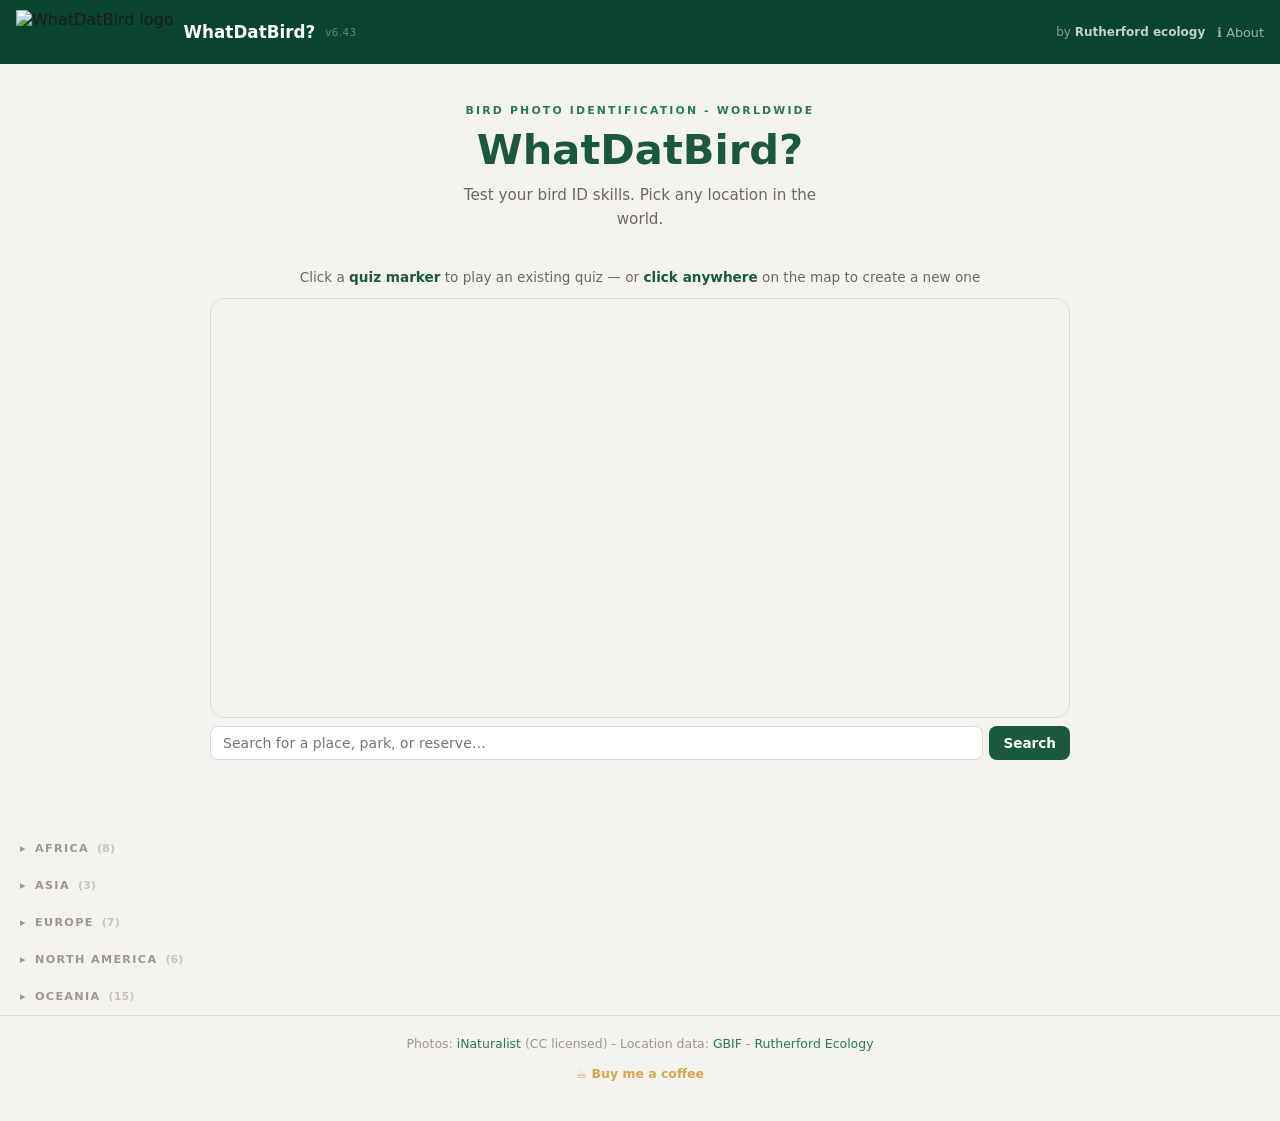
==== beta/index.html @ 5762a0d4 "Remove unnecessary engine.js load from index.html (root + beta) index.html doesn't call any engine.j" ====
<!DOCTYPE html>
<html lang="en">
<head>
<meta charset="UTF-8">
<meta name="viewport" content="width=device-width, initial-scale=1.0">
<title>WhatDatBird? - Rutherford Ecology</title>
<meta property="og:title" content="WhatDatBird?">
<meta property="og:description" content="Test your bird ID skills. Pick a location or search anywhere in the world.">
<meta property="og:image" content="https://rutherfordecology.github.io/WhatDatBird/og-image.png">
<meta property="og:url" content="https://rutherfordecology.github.io/WhatDatBird/">
<meta property="og:type" content="website">
<meta name="twitter:card" content="summary_large_image">
<meta name="twitter:image" content="https://rutherfordecology.github.io/WhatDatBird/og-image.png">
<link rel="manifest" href="manifest.json">
<meta name="theme-color" content="#084430">
<link rel="apple-touch-icon" href="icon-192.png">
<script>if('serviceWorker' in navigator) navigator.serviceWorker.register('/WhatDatBird/sw.js');</script>
<script async src="https://www.googletagmanager.com/gtag/js?id=G-HBJSECY37S"></script>
<script>window.dataLayer=window.dataLayer||[];function gtag(){dataLayer.push(arguments);}gtag('js',new Date());gtag('config','G-HBJSECY37S');</script>
<style>
  *, *::before, *::after { box-sizing: border-box; margin: 0; padding: 0; }
  html, body {
    min-height: 100vh; background: #f3f2ee;
    font-family: system-ui, -apple-system, sans-serif; color: #1c1b18;
    overflow-x: hidden; max-width: 100%;
  }

  .topbar {
    background: #084430; padding: 10px 16px;
    display: flex; align-items: center; justify-content: space-between;
    width: 100%; box-sizing: border-box; gap: 8px;
  }
  .topbar-left { display: flex; align-items: center; gap: 10px; min-width: 0; }
  .topbar-logo { height: 44px; width: auto; display: block; flex-shrink: 0; }
  @media (max-width: 480px) { .topbar-logo { display: none; } }
  .topbar-title { font-size: 1.05rem; font-weight: 900; color: #fff; white-space: nowrap; }
  .topbar-version { font-size: 0.65rem; font-weight: 400; color: rgba(255,255,255,0.35); letter-spacing: 0.04em; white-space: nowrap; }
  .topbar-right { display: flex; align-items: center; gap: 12px; flex-shrink: 0; }
  .topbar-re { font-size: 0.75rem; color: rgba(255,255,255,0.5); white-space: nowrap; }
  .topbar-re a { color: rgba(255,255,255,0.75); text-decoration: none; font-weight: 600; }
  .topbar-re a:hover { color: #fff; }
  @media (max-width: 380px) { .topbar-re { display: none; } }

  .hero {
    text-align: center; padding: 40px 20px 36px;
    max-width: 600px; margin: 0 auto;
  }
  .hero-logo { width: 100%; max-width: 480px; margin: 0 auto 20px; display: block; }
  .eyebrow { font-size: 0.68rem; letter-spacing: 0.2em; color: #2a7a58; font-weight: 800; margin-bottom: 10px; }
  .hero h1 { font-size: 2.6rem; font-weight: 900; color: #1a5940; margin-bottom: 10px; line-height: 1.1; }
  .hero p { font-size: 0.95rem; color: #6b6960; line-height: 1.6; max-width: 400px; margin: 0 auto; }

.map-section { max-width:900px; margin:0 auto 32px; padding:0 20px; }
.map-hint { text-align:center; font-size:0.85rem; color:#6b6960; margin-bottom:10px; line-height:1.5; }
.map-hint strong { color:#1a5940; }
.section-label {
    max-width: 1400px; margin: 0 auto 14px; padding: 0 20px;
    font-size: 0.68rem; font-weight: 800; letter-spacing: 0.12em;
    text-transform: uppercase; color: #9b9890;
  }
  .cards-grid {
    max-width: 1400px; margin: 0 auto 40px; padding: 0 20px;
    display: grid; grid-template-columns: repeat(auto-fill, minmax(240px, 1fr)); gap: 16px;
  }
  .place-card {
    background: #fff; border: 1.5px solid #dddbd3; border-radius: 14px;
    overflow: hidden; text-decoration: none; color: inherit;
    transition: all 0.2s; display: block; box-shadow: 0 2px 8px rgba(0,0,0,0.04);
  }
  .place-card:hover { border-color: #2a7a58; transform: translateY(-3px); box-shadow: 0 8px 24px rgba(42,122,88,0.13); }
  .card-img { height: 150px; background: #eeede8; overflow: hidden; display: flex; align-items: center; justify-content: center; }
  .card-img img { width: 100%; height: 100%; object-fit: cover; object-position: center top; }
  .card-img-ph { font-size: 3rem; color: #c8c6bc; }
  .continent-header {
    display: flex; align-items: center; gap: 8px; width: 100%; max-width: 1400px;
    margin: 0 auto; padding: 12px 20px; background: none; border: none; cursor: pointer;
    font-family: inherit; text-align: left; font-size: 0.7rem; font-weight: 800;
    letter-spacing: 0.12em; text-transform: uppercase; color: #9b9890;
  }
  .continent-header:hover { color: #1a5940; }
  .continent-arrow { display: inline-block; transition: transform 0.15s; font-size: 0.7rem; }
  .continent-block.open .continent-arrow { transform: rotate(90deg); }
  .continent-count { font-weight: 600; color: #c8c6bc; text-transform: none; letter-spacing: normal; }
  .continent-content { display: none; }
  .continent-block.open .continent-content { display: block; }
  @media (max-width: 600px) {
    .cards-grid { grid-template-columns: repeat(2, 1fr); gap: 10px; padding: 0 12px; }
    .card-img { height: auto; aspect-ratio: 1 / 1; }
    .card-img-ph { font-size: 2.2rem; }
    .card-body { padding: 8px 10px; }
    .card-name { font-size: 0.82rem; margin-bottom: 2px; }
    .card-sub { font-size: 0.68rem; margin-bottom: 6px; display: -webkit-box; -webkit-line-clamp: 2; -webkit-box-orient: vertical; overflow: hidden; }
    .card-meta { padding-right: 0; }
  }
  .card-body { padding: 14px 16px; position: relative; }
  .card-name { font-size: 1.1rem; font-weight: 900; color: #1a5940; margin-bottom: 3px; }
  .card-sub { font-size: 0.78rem; color: #6b6960; margin-bottom: 10px; line-height: 1.4; }
  .card-meta { display: flex; align-items: center; gap: 8px; flex-wrap: wrap; padding-right: 32px; }
  .card-share { position: absolute; bottom: 12px; right: 12px; background: none; border: none; padding: 4px; cursor: pointer; color: #c8c6bc; line-height: 1; border-radius: 6px; transition: color 0.15s; }
  .card-share:hover { color: #2a7a58; }
  .card-share svg { display: block; width: 18px; height: 18px; }
  .share-toast { position: fixed; bottom: 24px; left: 50%; transform: translateX(-50%); background: #1a5940; color: #fff; padding: 10px 20px; border-radius: 10px; font-size: 0.85rem; font-weight: 700; pointer-events: none; opacity: 0; transition: opacity 0.2s; z-index: 9999; }
  .card-count { font-size: 0.72rem; font-weight: 700; color: #2a7a58; }
  .card-audio-tag { font-size: 0.7rem; font-weight: 800; color: #8a1f1f; }
  .tag { font-size: 0.6rem; font-weight: 800; letter-spacing: 0.06em; text-transform: uppercase; padding: 2px 8px; border-radius: 20px; }
  .tag-preset { background: #e8f4ef; color: #1a5940; border: 1.5px solid #6dba9a; }
  .tag-dynamic { background: #e8f0f7; color: #2c5f8a; border: 1.5px solid #7aaed4; }
  .place-card.dim { opacity: 0.5; pointer-events: none; }
  .admin-btns { display:flex; gap:4px; margin-top:8px; }
  .admin-btn { padding:4px 8px; border:none; border-radius:6px; font-size:0.85rem; cursor:pointer; font-family:inherit; }
  .admin-rename { background:#e8f0f7; color:#2c5f8a; }
  .admin-rename:hover { background:#cfe0f0; }
  .admin-delete { background:#fdeaea; color:#8a2c2c; }
  .admin-delete:hover { background:#f5c6c6; }
  .admin-bar { background:#8a2c2c; color:#fff; text-align:center; padding:8px; font-size:0.8rem; font-weight:700; letter-spacing:0.05em; }

  footer {
    text-align: center; padding: 20px 20px 40px;
    font-size: 0.78rem; color: #9b9890; border-top: 1px solid #dddbd3;
  }
  footer a { color: #2a7a58; text-decoration: none; }
  footer a:hover { text-decoration: underline; }

  .map-search-row { display:flex; gap:6px; margin-bottom:8px; }
  .map-search-row input { flex:1; padding:8px 12px; border:1.5px solid #dddbd3; border-radius:8px; font-size:0.88rem; font-family:inherit; outline:none; }
  .map-search-row input:focus { border-color:#1a5940; }
  .map-search-row button { padding:8px 14px; background:#1a5940; color:#fff; border:none; border-radius:8px; font-size:0.85rem; font-weight:700; cursor:pointer; white-space:nowrap; font-family:inherit; }
  .map-search-row button:hover { background:#226b4d; }
  #mainMap { height:420px; border-radius:14px; overflow:hidden; border:1.5px solid #dddbd3; }
  @media (max-width: 600px) { #mainMap { height:234px; } }
  .map-status { padding:8px 4px; font-size:0.85rem; color:#6b6960; min-height:38px; display:flex; align-items:center; }
  .map-status strong { color:#1a5940; }
  .map-places { border:1.5px solid #dddbd3; border-radius:10px; overflow:hidden; }
  .map-places:empty { display:none; }
  .map-place-item { padding:11px 18px; cursor:pointer; display:flex; align-items:center; justify-content:space-between; border-bottom:1px solid #f3f2ee; transition:background 0.1s; }
  .map-place-item:last-child { border-bottom:none; }
  .map-place-item:hover, .map-place-item.active { background:#e8f4ef; }
  .map-place-name { font-size:0.9rem; font-weight:700; color:#1c1b18; }
  .map-place-type { font-size:0.72rem; color:#9b9890; margin-top:1px; }
  .map-place-go { font-size:0.75rem; font-weight:800; color:#2a7a58; white-space:nowrap; }
</style>
<link rel="stylesheet" href="https://unpkg.com/leaflet@1.9.4/dist/leaflet.css">
<script src="https://unpkg.com/leaflet@1.9.4/dist/leaflet.js"></script>
</head>
<body>

<div class="topbar">
  <div class="topbar-left">
    <img src="logo-transparent.png" alt="WhatDatBird logo" class="topbar-logo">
    <span class="topbar-title">WhatDatBird?</span>
    <span id="appVersion" class="topbar-version"></span>
  </div>
  <div class="topbar-right">
    <span class="topbar-re">by <a href="https://www.rutherfordecology.co.nz/" target="_blank"><strong>Rutherford</strong> ecology</a></span>
    <a href="about.html" style="font-size:0.8rem;color:rgba(255,255,255,0.6);text-decoration:none;" onmouseover="this.style.color='#fff'" onmouseout="this.style.color='rgba(255,255,255,0.6)'">&#8505; About</a>
  </div>
</div>

<div class="hero">
  <div class="eyebrow">BIRD PHOTO IDENTIFICATION - WORLDWIDE</div>
  <h1>WhatDatBird?</h1>
  <p>Test your bird ID skills. Pick any location in the world.</p>
</div>

<div class="map-section">
  <p class="map-hint">Click a <strong>quiz marker</strong> to play an existing quiz — or <strong>click anywhere</strong> on the map to create a new one</p>
  <div id="mainMap"></div>
  <div class="map-search-row" style="margin-top:8px;margin-bottom:0;">
    <input id="mapSearchInput" type="text" placeholder="Search for a place, park, or reserve…" onkeydown="if(event.key==='Enter')searchMapLocation()">
    <button onclick="searchMapLocation()">Search</button>
  </div>
  <div class="map-status" id="mapStatus"><span id="mapStatusText"></span></div>
  <div class="map-places" id="mapPlaces"></div>
</div>

<div id="quizLibrary"><div class="section-label" style="max-width:640px;margin:0 auto 14px;padding:0 20px;">Loading quiz library...</div></div>

<footer>
  Photos: <a href="https://www.inaturalist.org" target="_blank">iNaturalist</a> (CC licensed) -
  Location data: <a href="https://www.gbif.org" target="_blank">GBIF</a> -
  <a href="https://www.rutherfordecology.co.nz/" target="_blank">Rutherford Ecology</a>
  <br><br>
  <a href="https://buymeacoffee.com/rutherfordecology" target="_blank" style="color:#d4a84b;font-weight:700;text-decoration:none;">&#x2615; Buy me a coffee</a>
</footer>

<script>
// Quiz library
const CONTINENT_ORDER = ['Africa','Antarctica','Asia','Europe','North America','Oceania','South America','Other'];
let _libraryQuizzes = [];
const ADMIN_MODE = new URLSearchParams(window.location.search).get('admin') === '1';
const GH_TOKEN = ['github','pat','11CD5YDQQ0BqwCXNYdVbgz_5iHfac6fd0MNVZZLhiPrnFnFTzcTj8N7l1MQ7ro9gn6CNE4N7VHlt7DOCis'].join('_');
const GH_REPO  = 'rutherfordecology/WhatDatBird';
const GH_FILE  = 'quizzes.json';

function quizCoords(q) {
  // Return {lat, lng} from whichever field is present, or null
  const lat = q.lat ?? q.coord_lat ?? null;
  const lng = q.lng ?? q.coord_lng ?? null;
  return (lat != null && lng != null) ? { lat, lng } : null;
}

async function resolveQuizCoords(q) {
  const c = quizCoords(q);
  if (c) return c;
  if (!q.place_id) return null;
  try {
    const r = await fetch(`https://api.inaturalist.org/v1/places/${q.place_id}`);
    if (!r.ok) return null;
    const d = await r.json();
    const loc = d.results?.[0]?.location; // "lat,lng"
    if (!loc) return null;
    const [lat, lng] = loc.split(',').map(Number);
    if (isNaN(lat) || isNaN(lng)) return null;
    return { lat, lng };
  } catch { return null; }
}


async function loadLibrary() {
  try {
    const r = await fetch(`../quizzes.json?_=${Date.now()}`);
    const d = await r.json();
    const quizzes = d.quizzes || [];

    const groups = {};
    for (const q of quizzes) {
      const c = q.continent || 'Other';
      if (!groups[c]) groups[c] = [];
      groups[c].push(q);
    }

    const lib = document.getElementById('quizLibrary');
    let html = '';
    const continents = CONTINENT_ORDER.filter(c => groups[c]);
    for (const continent of continents) {
      const quizzesInContinent = groups[continent];
      html += `<div class="continent-block">
        <button class="continent-header" onclick="this.parentElement.classList.toggle('open')">
          <span class="continent-arrow">&#9656;</span> ${continent} <span class="continent-count">(${quizzesInContinent.length})</span>
        </button>
        <div class="continent-content">`;

      if (quizzesInContinent.length > 10) {
        const byCountry = {};
        for (const q of quizzesInContinent) {
          const c = q.country || 'Other';
          if (!byCountry[c]) byCountry[c] = [];
          byCountry[c].push(q);
        }
        for (const [country, qs] of Object.entries(byCountry).sort()) {
          html += `<div class="section-label" style="font-size:0.6rem;color:#b0aea6;">${country}</div>
                   <div class="cards-grid">`;
          for (const q of qs) html += cardHtml(q);
          html += `</div>`;
        }
      } else {
        html += `<div class="cards-grid">`;
        for (const q of quizzesInContinent) html += cardHtml(q);
        html += `</div>`;
      }
      html += `</div></div>`;
    }
    lib.innerHTML = html;

    _libraryQuizzes = quizzes;
    addQuizMarkers(quizzes);

    function cardHtml(q) {
      const isAudio = /mode=audio/.test(q.url);
      const count = q.species ? `<span class="card-count">${q.species} species</span>` : '';
      const audioTag = isAudio ? `<span class="card-audio-tag">&#128266; Audio</span>` : '';
      const imgId = `card-img-${q.place_id || q.url.replace(/\W/g,'')}`;
      const shareIcon = `<svg viewBox="0 0 24 24" fill="none" stroke="currentColor" stroke-width="2" stroke-linecap="round" stroke-linejoin="round"><circle cx="18" cy="5" r="3"/><circle cx="6" cy="12" r="3"/><circle cx="18" cy="19" r="3"/><line x1="8.59" y1="13.51" x2="15.42" y2="17.49"/><line x1="15.41" y1="6.51" x2="8.59" y2="10.49"/></svg>`;
      const absUrl = q.url.startsWith('http') ? q.url : `https://rutherfordecology.github.io/WhatDatBird/${q.url}`;
      const safeUrl = q.url.replace(/'/g,"\\'");
      const safeName = q.name.replace(/'/g,"\\'");
      const adminBtns = ADMIN_MODE ? `
        <div class="admin-btns" onclick="event.preventDefault();event.stopPropagation();">
          <button class="admin-btn admin-rename" onclick="adminRename('${safeUrl}')" title="Rename">&#9998;</button>
          <button class="admin-btn admin-delete" onclick="adminDelete('${safeUrl}')" title="Delete">&#x1F5D1;</button>
        </div>` : '';
      return `<a class="place-card" href="${q.url}">
        <div class="card-img" id="${imgId}"><div class="card-img-ph">&#x1F426;</div></div>
        <div class="card-body">
          <div class="card-name">${q.name.replace('WhatDatBird? - ','')}</div>
          <div class="card-sub">${q.description}</div>
          <div class="card-meta">${count}${audioTag}</div>
          <button class="card-share" onclick="shareQuiz(event,'${absUrl.replace(/'/g,"\\'")}','${safeName}');" title="Share this quiz">${shareIcon}</button>
          ${adminBtns}
        </div>
      </a>`;
    }

    for (const q of quizzes) {
      const imgId = `card-img-${q.place_id || q.url.replace(/\W/g,'')}`;
      const el = document.getElementById(imgId);
      if (!el) continue;
      if (q.photo_taxon) {
        loadTaxonPhoto(q.photo_taxon, el);
      } else if (q.place_id) {
        loadPlacePhoto(q.place_id, el);
      }
    }
  } catch(e) {
    document.getElementById('quizLibrary').innerHTML =
      '<div class="section-label" style="max-width:640px;margin:0 auto 14px;padding:0 20px;color:#d47a7a">Could not load quiz library.</div>';
  }
}

async function loadTaxonPhoto(taxon, el) {
  try {
    const r = await fetch(`https://api.inaturalist.org/v1/observations?taxon_name=${encodeURIComponent(taxon)}&photos=true&per_page=20&quality_grade=research&order_by=faves&iconic_taxa=Aves`);
    const d = await r.json();
    let url = null;
    for (const obs of (d.results || [])) {
      for (const p of (obs.photos || [])) {
        const w = p.original_dimensions?.width || 0;
        const h = p.original_dimensions?.height || 0;
        if (w > h) { url = p.url?.replace('/square.', '/medium.'); break; }
      }
      if (url) break;
    }
    if (url) el.innerHTML = `<img src="${url}" alt="${taxon}">`;
  } catch {}
}

async function loadPlacePhoto(placeId, el) {
  try {
    const r = await fetch(`https://api.inaturalist.org/v1/observations/species_counts?place_id=${placeId}&iconic_taxa=Aves&quality_grade=research&per_page=1&order_by=observations_count&order=desc`);
    const d = await r.json();
    const photo = d.results?.[0]?.taxon?.default_photo?.medium_url;
    if (photo) el.innerHTML = `<img src="${photo}" alt="">`;
  } catch {}
}

loadLibrary();

let _shareToastTimer = null;
function shareQuiz(e, url, name) {
  e.preventDefault(); e.stopPropagation();
  const text = `Test your bird ID skills - ${name} quiz on WhatDatBird?`;
  if (navigator.share) {
    navigator.share({ title: `WhatDatBird? — ${name}`, text, url }).catch(() => {});
  } else {
    navigator.clipboard?.writeText(url).then(() => showShareToast('Link copied!')).catch(() => showShareToast('Link: ' + url));
  }
}
function showShareToast(msg) {
  let t = document.getElementById('shareToast');
  if (!t) { t = document.createElement('div'); t.id='shareToast'; t.className='share-toast'; document.body.appendChild(t); }
  t.textContent = msg; t.style.opacity = '1';
  clearTimeout(_shareToastTimer);
  _shareToastTimer = setTimeout(() => { t.style.opacity = '0'; }, 2200);
}

// ── Admin mode ────────────────────────────────────────────────────────────
if (ADMIN_MODE) {
  const bar = document.createElement('div');
  bar.className = 'admin-bar';
  bar.textContent = '⚠ ADMIN MODE — edits go live immediately';
  document.body.insertBefore(bar, document.body.firstChild);
}

async function adminReadQuizzes() {
  const r = await fetch(`https://api.github.com/repos/${GH_REPO}/contents/${GH_FILE}`, {
    headers: { Authorization: `token ${GH_TOKEN}`, Accept: 'application/vnd.github.v3+json' }
  });
  if (!r.ok) throw new Error(`Read failed: ${r.status}`);
  const d = await r.json();
  const data = JSON.parse(decodeURIComponent(escape(atob(d.content.replace(/\n/g,'')))).replace(/^﻿/,''));
  return { sha: d.sha, data };
}

async function adminWriteQuizzes(sha, data, message) {
  const r = await fetch(`https://api.github.com/repos/${GH_REPO}/contents/${GH_FILE}`, {
    method: 'PUT',
    headers: { Authorization: `token ${GH_TOKEN}`, Accept: 'application/vnd.github.v3+json', 'Content-Type': 'application/json' },
    body: JSON.stringify({ message, sha, content: btoa(unescape(encodeURIComponent(JSON.stringify(data, null, 2)))) })
  });
  if (!r.ok) { const e = await r.json().catch(()=>({})); throw new Error(e.message || r.status); }
}

async function adminRename(url) {
  const q = _libraryQuizzes.find(q => q.url === url);
  if (!q) return;
  const current = q.description || q.name.replace('WhatDatBird? - ','');
  const newName = prompt('Rename quiz:', current);
  if (!newName || newName === current) return;
  try {
    const { sha, data } = await adminReadQuizzes();
    const entry = data.quizzes.find(x => x.url === url);
    if (!entry) throw new Error('Quiz not found in file');
    entry.description = newName;
    entry.name = `WhatDatBird? - ${newName}`;
    entry.url = entry.url.replace(/place_name=[^&]*/, `place_name=${encodeURIComponent(newName)}`);
    await adminWriteQuizzes(sha, data, `Rename quiz: ${current} → ${newName}`);
    alert(`Renamed to "${newName}". Reload in ~1 min to see changes.`);
    loadLibrary();
  } catch(e) { alert(`Error: ${e.message}`); }
}

async function adminDelete(url) {
  const q = _libraryQuizzes.find(q => q.url === url);
  if (!q) return;
  const name = q.description || q.name;
  if (!confirm(`Delete "${name}"? This cannot be undone.`)) return;
  try {
    const { sha, data } = await adminReadQuizzes();
    const before = data.quizzes.length;
    data.quizzes = data.quizzes.filter(x => x.url !== url);
    if (data.quizzes.length === before) throw new Error('Quiz not found in file');
    await adminWriteQuizzes(sha, data, `Delete quiz: ${name}`);
    alert(`Deleted "${name}". Reload in ~1 min to see changes.`);
    loadLibrary();
  } catch(e) { alert(`Error: ${e.message}`); }
}

function goPlace(id, name) {
  window.location.href = `quiz.html?place_id=${id}&place_name=${encodeURIComponent(name)}`;
}
function goCoords(lat, lng, name, countryCode) {
  const label = prompt('What do you want to call this quiz?', name) ?? name;
  let url = `quiz.html?lat=${lat.toFixed(5)}&lng=${lng.toFixed(5)}&place_name=${encodeURIComponent(label.trim() || name)}`;
  if (countryCode) url += `&country_code=${countryCode}`;
  window.location.href = url;
}

// ── Map picker ────────────────────────────────────────────────────────────
let pickMap = null, pickMarker = null, boundaryLayer = null;
const boundaryCache = {};
let _nomResults = [];
let _pendingBbox = null;

const TYPE_LABEL = {
  2:'Country', 3:'State / Region', 4:'County / District', 5:'Town / City',
  6:'Park / Reserve', 7:'Water Body', 9:'Open Space / Reserve', 11:'Village',
  12:'Region', 14:'Island', 17:'Marine Reserve',
};

// Initialise the combined map immediately on page load
// Centred further east (Pacific-ish) with extra lng buffer past +/-180 so places near the
// dateline (NZ, Pacific islands) aren't pinned against a hard edge with no breathing room.
pickMap = L.map('mainMap', {
  minZoom: 2,
  maxBounds: [[-90, -270], [90, 270]],
  maxBoundsViscosity: 1.0
}).setView([10, 140], 2);
L.tileLayer('https://{s}.tile.openstreetmap.org/{z}/{x}/{y}.png', {
  attribution: '&copy; <a href="https://openstreetmap.org/copyright">OpenStreetMap</a> contributors',
  maxZoom: 18,
  noWrap: false
}).addTo(pickMap);
pickMap.on('click', onMapClick);

async function addQuizMarkers(quizzes) {
  const coordPromises = quizzes.map(q => resolveQuizCoords(q).then(c => ({ q, c })));
  for (const p of coordPromises) {
    const { q, c } = await p;
    if (!c) continue;
    const label = q.description || q.name.replace('WhatDatBird? - ', '');
    L.marker([c.lat, c.lng])
      .addTo(pickMap)
      .bindPopup(`<div style="font-family:system-ui,-apple-system,sans-serif;text-align:center;min-width:130px"><strong style="color:#1a5940;display:block;margin-bottom:6px">${label}</strong><a href="${q.url}" style="color:#1a5940;font-weight:800;text-decoration:none">Play this quiz &#8594;</a></div>`);
  }
}

async function searchMapLocation() {
  const q = document.getElementById('mapSearchInput').value.trim();
  if (!q) return;
  statusText.textContent = 'Searching…';
  placesEl.innerHTML = '';
  clearBoundary();
  if (pickMarker) { pickMarker.remove(); pickMarker = null; }
  _nomResults = [];
  try {
    const r = await fetch(`https://nominatim.openstreetmap.org/search?q=${encodeURIComponent(q)}&format=json&limit=5&addressdetails=1&polygon_geojson=1`, { headers: { 'Accept-Language': 'en' } });
    _nomResults = await r.json();
    if (!_nomResults.length) { statusText.textContent = 'No results found — try a different name.'; return; }
    statusText.textContent = 'Select a location:';
    placesEl.innerHTML = _nomResults.map((p, i) => `
      <div class="map-place-item" onclick="selectNomResult(${i})">
        <div>
          <div class="map-place-name">${p.display_name.split(',').slice(0,2).join(',')}</div>
          <div class="map-place-type">${p.type || p.class || ''}</div>
        </div>
        <span class="map-place-go">&#8594;</span>
      </div>`).join('');
  } catch {
    statusText.textContent = 'Search failed — try again.';
  }
}

function selectNomResult(i) {
  const p = _nomResults[i];
  if (!p) return;
  const bb = p.boundingbox; // [south, north, west, east] as strings
  const s = Number(bb[0]), n = Number(bb[1]), w = Number(bb[2]), e = Number(bb[3]);
  const lat = Number(p.lat), lon = Number(p.lon);
  const cc = p.address?.country_code?.toUpperCase() || '';

  clearBoundary();
  if (pickMarker) pickMarker.remove();
  pickMarker = L.marker([lat, lon]).addTo(pickMap);

  if (p.geojson) {
    boundaryLayer = L.geoJSON(p.geojson, {
      style: { color: '#1a5940', weight: 2.5, fillColor: '#2a7a58', fillOpacity: 0.15 }
    }).addTo(pickMap);
  } else {
    boundaryLayer = L.rectangle([[s, w], [n, e]], {
      color: '#1a5940', weight: 2.5, fillColor: '#2a7a58', fillOpacity: 0.15
    }).addTo(pickMap);
  }
  try { pickMap.flyToBounds(boundaryLayer.getBounds(), { duration: 0.6, maxZoom: 13 }); } catch {}

  const shortName = p.display_name.split(',').slice(0, 2).join(',').trim();
  const parts = p.display_name.split(',').map(s => s.trim());
  const quizName = parts.length > 1 ? `${parts[0]}, ${parts[parts.length - 1]}` : parts[0];
  _pendingBbox = { s, n, w, e, name: quizName, cc };

  statusText.textContent = 'Ready to play:';
  placesEl.innerHTML = `
    <div class="map-place-item" onclick="goBbox()">
      <div>
        <div class="map-place-name">&#x2b50; ${shortName}</div>
        <div class="map-place-type">${p.type || p.class || ''}</div>
      </div>
      <span class="map-place-go">Make a Quiz &#8594;</span>
    </div>`;
}

function goBbox() {
  if (!_pendingBbox) return;
  const { s, n, w, e, name, cc } = _pendingBbox;
  let url = `quiz.html?swlat=${s}&nelat=${n}&swlng=${w}&nelng=${e}&place_name=${encodeURIComponent(name)}`;
  if (cc) url += `&country_code=${cc}`;
  window.location.href = url;
}

function clearBoundary() {
  if (boundaryLayer) { boundaryLayer.remove(); boundaryLayer = null; }
}

async function fetchBoundary(id) {
  if (boundaryCache[id] === null) return null; // known to have no geometry
  if (boundaryCache[id]) return boundaryCache[id];
  try {
    const r = await fetch(`https://api.inaturalist.org/v1/places/${id}`);
    const d = await r.json();
    const place = d.results?.[0];
    const geo = place?.geometry_geojson || place?.bounding_box_geojson || null;
    boundaryCache[id] = geo;
    return geo;
  } catch { return null; }
}

async function showBoundary(id) {
  clearBoundary();
  const geo = await fetchBoundary(id);
  if (!geo || !pickMap) return;
  boundaryLayer = L.geoJSON(geo, {
    style: { color: '#1a5940', weight: 2.5, fillColor: '#2a7a58', fillOpacity: 0.15 }
  }).addTo(pickMap);
  try { pickMap.flyToBounds(boundaryLayer.getBounds(), { duration: 0.6, maxZoom: 13 }); } catch {}
}

const statusText = document.getElementById('mapStatusText');
const placesEl  = document.getElementById('mapPlaces');

function renderPlaceList(places, coordOption) {
  const adminHtml = places.map(p => `
    <div class="map-place-item" data-id="${p.id}" data-name="${p.display_name.replace(/'/g,"\\'")}">
      <div>
        <div class="map-place-name">${p.display_name}</div>
        <div class="map-place-type">${TYPE_LABEL[p.place_type] || 'Place'}</div>
      </div>
      <span class="map-place-go">Let&#x2019;s Go &#8594;</span>
    </div>`).join('');

  const coordHtml = coordOption ? `
    <div class="map-place-item map-place-coord" data-lat="${coordOption._lat}" data-lng="${coordOption._lng}" data-name="${coordOption.display_name}" data-cc="${coordOption._countryCode || ''}">
      <div>
        <div class="map-place-name">&#x1F4CD; ${coordOption.display_name}</div>
        <div class="map-place-type" id="coordSubtitle">Starting ~100m · expands until 25+ species found</div>
      </div>
      <span class="map-place-go">Let&#x2019;s Go &#8594;</span>
    </div>` : '';

  placesEl.innerHTML = coordHtml + adminHtml;
  attachPlaceListeners();
}

function attachPlaceListeners() {
  const firstNamed = placesEl.querySelector('.map-place-item:not(.map-place-coord)[data-id]');
  placesEl.querySelectorAll('.map-place-item:not(.map-place-coord)').forEach(el => {
    el.addEventListener('mouseenter', () => {
      placesEl.querySelectorAll('.map-place-item').forEach(x => x.classList.remove('active'));
      el.classList.add('active');
      showBoundary(el.dataset.id);
    });
    el.addEventListener('mouseleave', () => {
      if (firstNamed && el !== firstNamed) showBoundary(firstNamed.dataset.id);
    });
    el.addEventListener('click', () => goPlace(el.dataset.id, el.dataset.name));
  });

  placesEl.querySelectorAll('.map-place-coord').forEach(el => {
    el.addEventListener('mouseenter', () => {
      placesEl.querySelectorAll('.map-place-item').forEach(x => x.classList.remove('active'));
      el.classList.add('active');
      const clat = parseFloat(el.dataset.lat), clng = parseFloat(el.dataset.lng);
      const pad = 0.0009; // ~100m starting square; expands dynamically when quiz loads
      clearBoundary();
      if (pickMap) {
        boundaryLayer = L.rectangle([[clat - pad, clng - pad],[clat + pad, clng + pad]], {
          color: '#1a5940', weight: 2.5, fillColor: '#2a7a58', fillOpacity: 0.15
        }).addTo(pickMap);
        try { pickMap.flyToBounds(boundaryLayer.getBounds(), { padding: [60, 60], maxZoom: 17 }); } catch {}
      }
    });
    el.addEventListener('click', () => goCoords(
      parseFloat(el.dataset.lat), parseFloat(el.dataset.lng),
      el.dataset.name, el.dataset.cc
    ));
  });
}

// ── Map click ─────────────────────────────────────────────────────────────
async function onMapClick(e) {
  const { lat, lng } = e.latlng;
  if (pickMarker) pickMarker.remove();
  pickMarker = L.marker([lat, lng]).addTo(pickMap);
  clearBoundary();
  statusText.textContent = 'Finding nearby locations…';
  placesEl.innerHTML = '';

  try {
    const nomR = await fetch(`https://nominatim.openstreetmap.org/reverse?lat=${lat}&lon=${lng}&format=json`, {
      headers: { 'Accept-Language': 'en' }
    });
    const nomD = await nomR.json();
    const addr = nomD.address || {};
    const countryCode = addr.country_code?.toUpperCase() || null;

    // Build a human-readable "near X" label from the most specific Nominatim name
    const nearLabel = addr.city || addr.town || addr.village || addr.hamlet || addr.suburb || addr.municipality || nomD.name || 'this location';

    // Small pad — only returns places whose bounding box actually contains the clicked point
    const pad = 0.05;
    const nearbyR = await fetch(`https://api.inaturalist.org/v1/places/nearby?nelat=${lat+pad}&nelng=${lng+pad}&swlat=${lat-pad}&swlng=${lng-pad}&per_page=30`);
    const nearbyD = await nearbyR.json();

    // Sort smallest → largest: marine reserve, island, park, open space, village, town, county, region, state, water, country
    const PRIORITY = { 17:0, 14:1, 6:2, 9:3, 11:4, 5:5, 4:6, 12:7, 3:8, 7:9, 2:10 };
    const ADMIN_TYPES = new Set(Object.keys(PRIORITY).map(Number));

    const PARK_TYPES = new Set([6, 9, 14, 17]);
    const seen = new Set();
    // Standard places + community parks/reserves (national parks are often community places on iNat)
    const candidates = [
      ...(nearbyD.results?.standard || []),
      ...(nearbyD.results?.community || []).filter(p => PARK_TYPES.has(p.place_type)),
    ];
    const allFiltered = candidates
      .filter(p => {
        if (!ADMIN_TYPES.has(p.place_type) || p.place_type === 1) return false;
        if (seen.has(p.id)) return false;
        seen.add(p.id);
        return true;
      })
      .sort((a, b) => (PRIORITY[a.place_type] ?? 99) - (PRIORITY[b.place_type] ?? 99));

    // Always include county (4) and state (3) if present; fill remaining slots with smaller places
    const GUARANTEED_TYPES = new Set([3, 4]);
    const guaranteed = allFiltered.filter(p => GUARANTEED_TYPES.has(p.place_type));
    const others = allFiltered.filter(p => !GUARANTEED_TYPES.has(p.place_type)).slice(0, 6);
    const adminPlaces = [...others, ...guaranteed]
      .sort((a, b) => (PRIORITY[a.place_type] ?? 99) - (PRIORITY[b.place_type] ?? 99));

    statusText.textContent = 'Hover a location to preview its area, then click to play:';

    // Coord fallback goes first — most specific (6km radius around cursor)
    const coordOption = {
      id: null,
      display_name: `Birds near ${nearLabel}`,
      place_type: -1, // sentinel
      _lat: lat, _lng: lng, _countryCode: countryCode,
    };
    renderPlaceList(adminPlaces, coordOption);

  } catch {
    statusText.textContent = 'Could not look up this location — try again.';
  }
}
</script>
<script src="version.js"></script>
<script>document.getElementById('appVersion').textContent = typeof APP_VERSION !== 'undefined' ? APP_VERSION : '';</script>
</body>
</html>
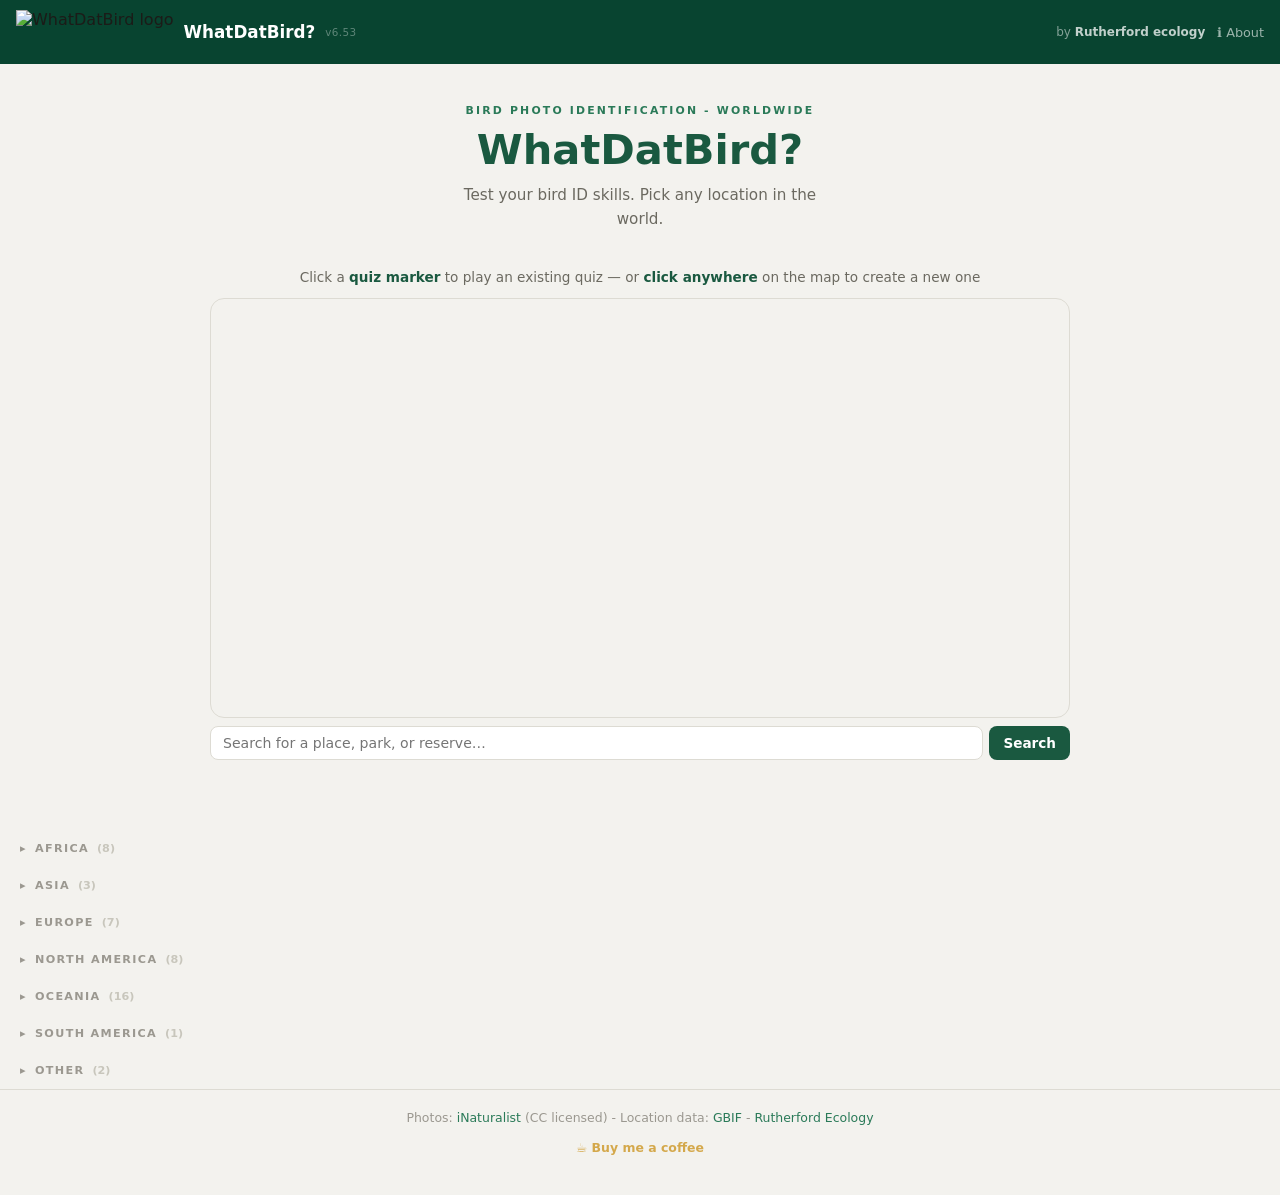
==== commit a3317b3a: "Show quiz markers on all world copies when scrolling left/right (v6.53)" ====
--- a/beta/index.html
+++ b/beta/index.html
@@ -218,7 +218,8 @@
 
 async function loadLibrary() {
   try {
-    const r = await fetch(`../quizzes.json?_=${Date.now()}`);
+    const quizzesPath = (location.pathname.includes('/beta/') ? '../' : '') + 'quizzes.json';
+    const r = await fetch(`${quizzesPath}?_=${Date.now()}`);
     const d = await r.json();
     const quizzes = d.quizzes || [];
 
@@ -458,9 +459,10 @@
     const { q, c } = await p;
     if (!c) continue;
     const label = q.description || q.name.replace('WhatDatBird? - ', '');
-    L.marker([c.lat, c.lng])
-      .addTo(pickMap)
-      .bindPopup(`<div style="font-family:system-ui,-apple-system,sans-serif;text-align:center;min-width:130px"><strong style="color:#1a5940;display:block;margin-bottom:6px">${label}</strong><a href="${q.url}" style="color:#1a5940;font-weight:800;text-decoration:none">Play this quiz &#8594;</a></div>`);
+    const popup = `<div style="font-family:system-ui,-apple-system,sans-serif;text-align:center;min-width:130px"><strong style="color:#1a5940;display:block;margin-bottom:6px">${label}</strong><a href="${q.url}" style="color:#1a5940;font-weight:800;text-decoration:none">Play this quiz &#8594;</a></div>`;
+    for (const lngOffset of [0, -360, 360]) {
+      L.marker([c.lat, c.lng + lngOffset]).addTo(pickMap).bindPopup(popup);
+    }
   }
 }
 
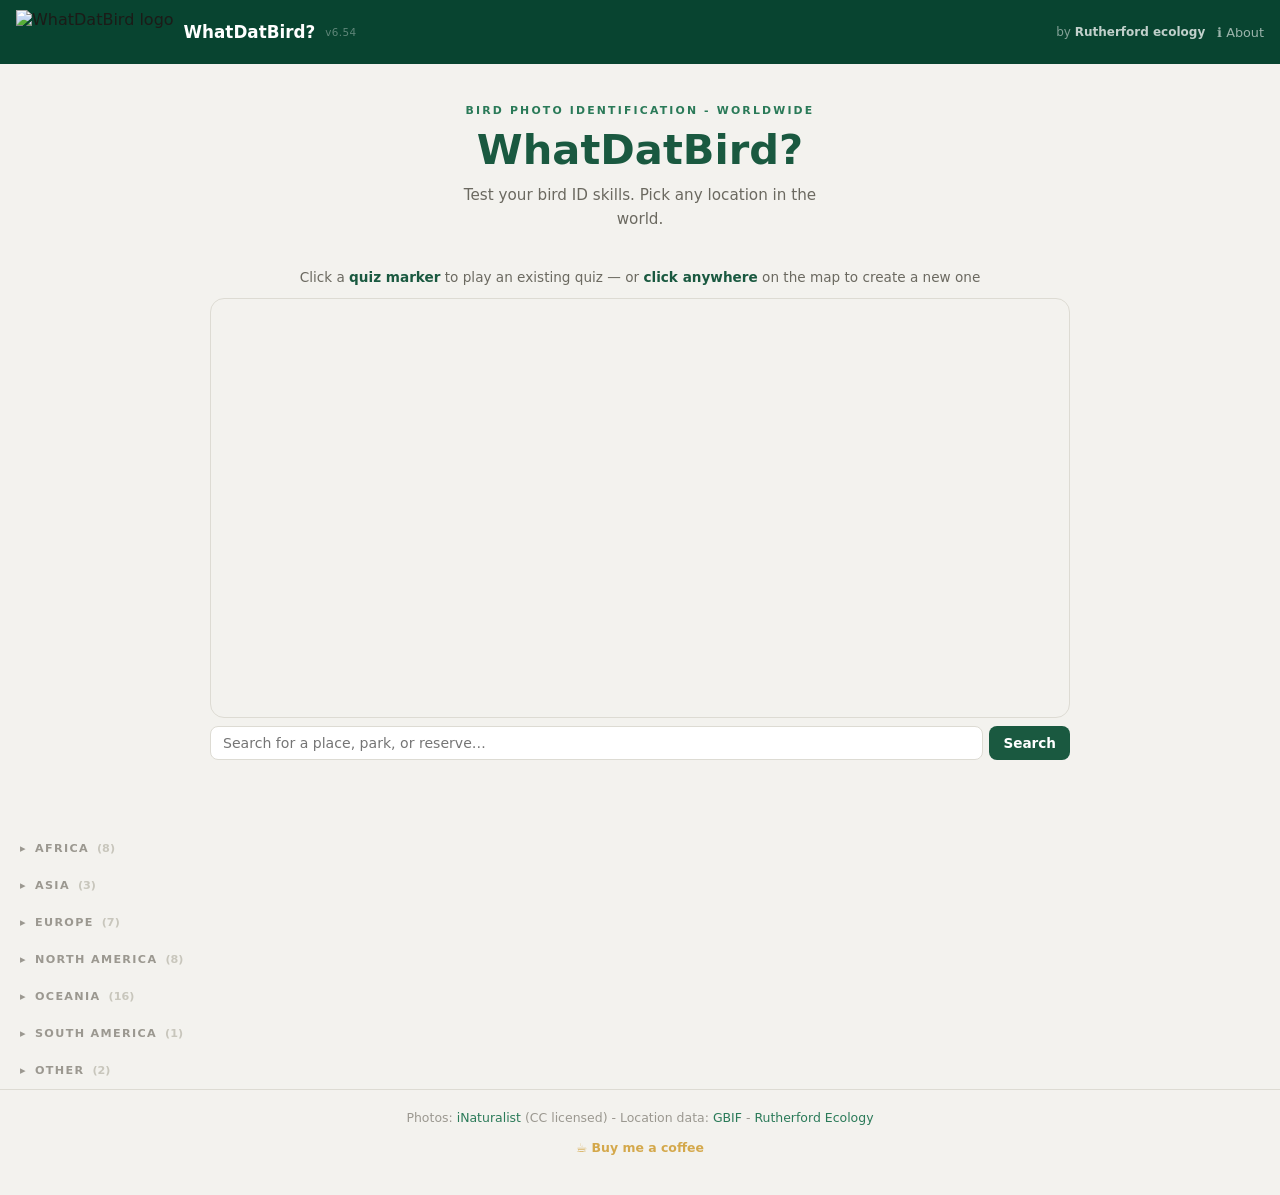
==== commit 77ffdb11: "Map: remove maxBounds, tile markers across 9 world copies for endless scroll (v6.54)" ====
--- a/beta/index.html
+++ b/beta/index.html
@@ -443,8 +443,6 @@
 // dateline (NZ, Pacific islands) aren't pinned against a hard edge with no breathing room.
 pickMap = L.map('mainMap', {
   minZoom: 2,
-  maxBounds: [[-90, -270], [90, 270]],
-  maxBoundsViscosity: 1.0
 }).setView([10, 140], 2);
 L.tileLayer('https://{s}.tile.openstreetmap.org/{z}/{x}/{y}.png', {
   attribution: '&copy; <a href="https://openstreetmap.org/copyright">OpenStreetMap</a> contributors',
@@ -460,7 +458,7 @@
     if (!c) continue;
     const label = q.description || q.name.replace('WhatDatBird? - ', '');
     const popup = `<div style="font-family:system-ui,-apple-system,sans-serif;text-align:center;min-width:130px"><strong style="color:#1a5940;display:block;margin-bottom:6px">${label}</strong><a href="${q.url}" style="color:#1a5940;font-weight:800;text-decoration:none">Play this quiz &#8594;</a></div>`;
-    for (const lngOffset of [0, -360, 360]) {
+    for (const lngOffset of [-1440, -1080, -720, -360, 0, 360, 720, 1080, 1440]) {
       L.marker([c.lat, c.lng + lngOffset]).addTo(pickMap).bindPopup(popup);
     }
   }
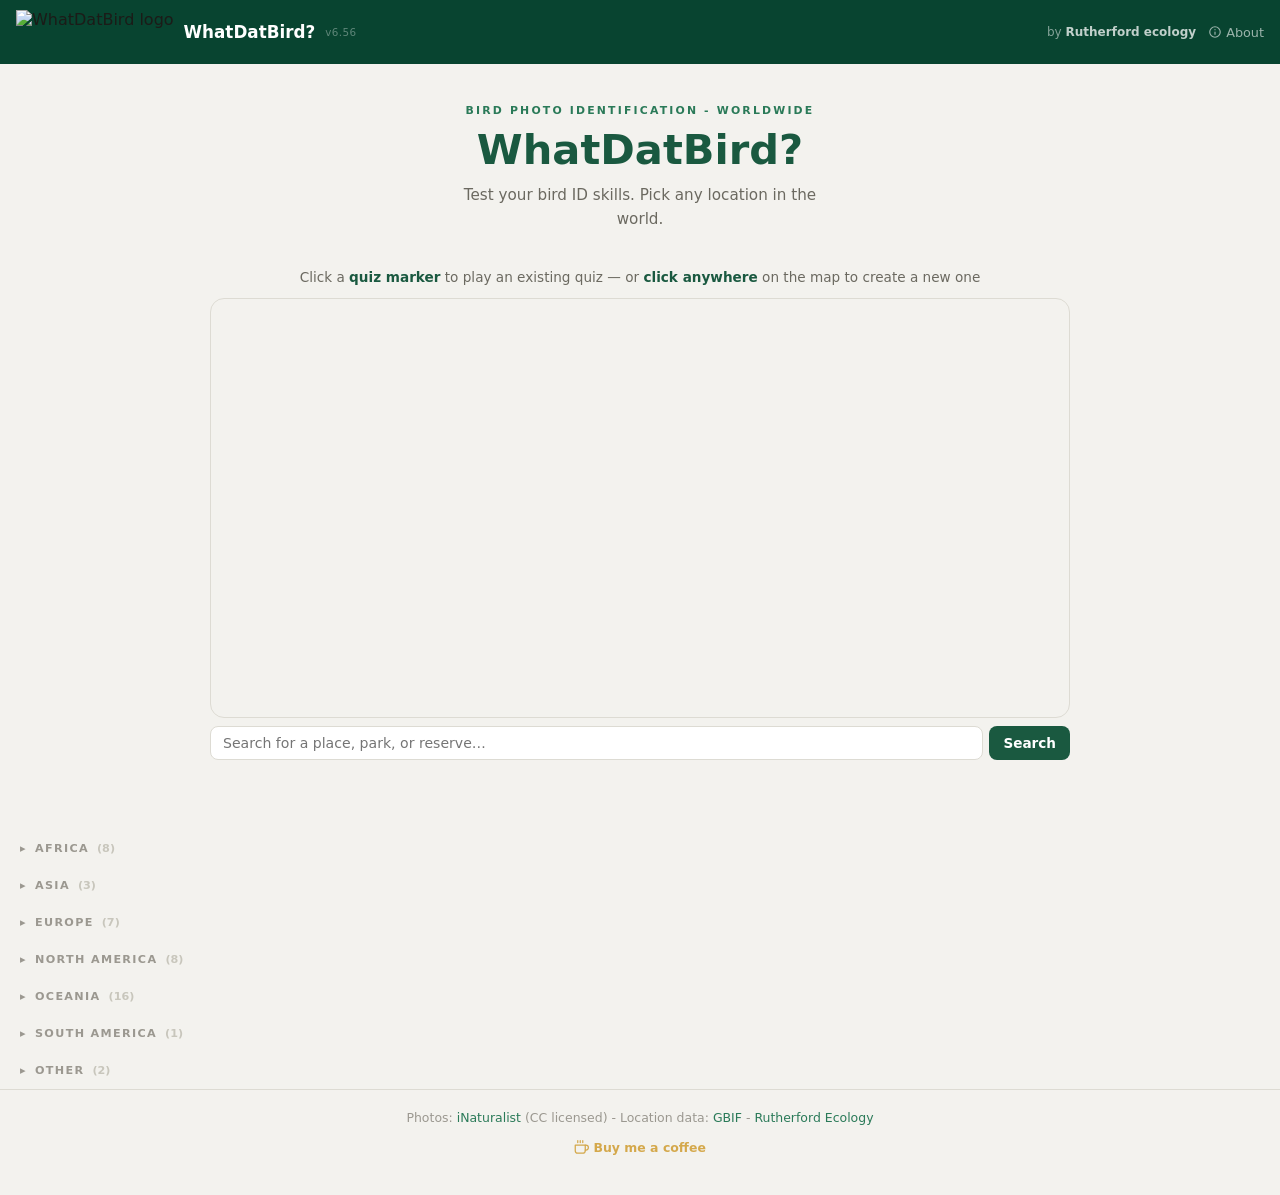
==== commit 8ad61bea: "Roll out shared line-icon library to WhatDatBird beta Replace emoji with the shared icons.js line-ic" ====
--- a/beta/index.html
+++ b/beta/index.html
@@ -14,11 +14,13 @@
 <link rel="manifest" href="manifest.json">
 <meta name="theme-color" content="#084430">
 <link rel="apple-touch-icon" href="icon-192.png">
+<script src="icons.js"></script>
 <script>if('serviceWorker' in navigator) navigator.serviceWorker.register('/WhatDatBird/sw.js');</script>
 <script async src="https://www.googletagmanager.com/gtag/js?id=G-HBJSECY37S"></script>
 <script>window.dataLayer=window.dataLayer||[];function gtag(){dataLayer.push(arguments);}gtag('js',new Date());gtag('config','G-HBJSECY37S');</script>
 <style>
   *, *::before, *::after { box-sizing: border-box; margin: 0; padding: 0; }
+  svg[aria-hidden="true"] { vertical-align: middle; }
   html, body {
     min-height: 100vh; background: #f3f2ee;
     font-family: system-ui, -apple-system, sans-serif; color: #1c1b18;
@@ -152,7 +154,7 @@
   </div>
   <div class="topbar-right">
     <span class="topbar-re">by <a href="https://www.rutherfordecology.co.nz/" target="_blank"><strong>Rutherford</strong> ecology</a></span>
-    <a href="about.html" style="font-size:0.8rem;color:rgba(255,255,255,0.6);text-decoration:none;" onmouseover="this.style.color='#fff'" onmouseout="this.style.color='rgba(255,255,255,0.6)'">&#8505; About</a>
+    <a href="about.html" style="font-size:0.8rem;color:rgba(255,255,255,0.6);text-decoration:none;" onmouseover="this.style.color='#fff'" onmouseout="this.style.color='rgba(255,255,255,0.6)'"><span data-icon="info" data-icon-size="14" style="vertical-align:-2px"></span> About</a>
   </div>
 </div>
 
@@ -180,7 +182,7 @@
   Location data: <a href="https://www.gbif.org" target="_blank">GBIF</a> -
   <a href="https://www.rutherfordecology.co.nz/" target="_blank">Rutherford Ecology</a>
   <br><br>
-  <a href="https://buymeacoffee.com/rutherfordecology" target="_blank" style="color:#d4a84b;font-weight:700;text-decoration:none;">&#x2615; Buy me a coffee</a>
+  <a href="https://buymeacoffee.com/rutherfordecology" target="_blank" style="color:#d4a84b;font-weight:700;text-decoration:none;"><span data-icon="coffee" data-icon-size="15" style="vertical-align:-3px"></span> Buy me a coffee</a>
 </footer>
 
 <script>
@@ -269,7 +271,7 @@
     function cardHtml(q) {
       const isAudio = /mode=audio/.test(q.url);
       const count = q.species ? `<span class="card-count">${q.species} species</span>` : '';
-      const audioTag = isAudio ? `<span class="card-audio-tag">&#128266; Audio</span>` : '';
+      const audioTag = isAudio ? `<span class="card-audio-tag">${icon('volume',{size:13})} Audio</span>` : '';
       const imgId = `card-img-${q.place_id || q.url.replace(/\W/g,'')}`;
       const shareIcon = `<svg viewBox="0 0 24 24" fill="none" stroke="currentColor" stroke-width="2" stroke-linecap="round" stroke-linejoin="round"><circle cx="18" cy="5" r="3"/><circle cx="6" cy="12" r="3"/><circle cx="18" cy="19" r="3"/><line x1="8.59" y1="13.51" x2="15.42" y2="17.49"/><line x1="15.41" y1="6.51" x2="8.59" y2="10.49"/></svg>`;
       const absUrl = q.url.startsWith('http') ? q.url : `https://rutherfordecology.github.io/WhatDatBird/${q.url}`;
@@ -277,11 +279,11 @@
       const safeName = q.name.replace(/'/g,"\\'");
       const adminBtns = ADMIN_MODE ? `
         <div class="admin-btns" onclick="event.preventDefault();event.stopPropagation();">
-          <button class="admin-btn admin-rename" onclick="adminRename('${safeUrl}')" title="Rename">&#9998;</button>
-          <button class="admin-btn admin-delete" onclick="adminDelete('${safeUrl}')" title="Delete">&#x1F5D1;</button>
+          <button class="admin-btn admin-rename" onclick="adminRename('${safeUrl}')" title="Rename">${icon('edit',{size:15})}</button>
+          <button class="admin-btn admin-delete" onclick="adminDelete('${safeUrl}')" title="Delete">${icon('trash',{size:15})}</button>
         </div>` : '';
       return `<a class="place-card" href="${q.url}">
-        <div class="card-img" id="${imgId}"><div class="card-img-ph">&#x1F426;</div></div>
+        <div class="card-img" id="${imgId}"><div class="card-img-ph">${icon('bird',{size:40})}</div></div>
         <div class="card-body">
           <div class="card-name">${q.name.replace('WhatDatBird? - ','')}</div>
           <div class="card-sub">${q.description}</div>
@@ -522,7 +524,7 @@
   placesEl.innerHTML = `
     <div class="map-place-item" onclick="goBbox()">
       <div>
-        <div class="map-place-name">&#x2b50; ${shortName}</div>
+        <div class="map-place-name">${icon('star',{size:14})} ${shortName}</div>
         <div class="map-place-type">${p.type || p.class || ''}</div>
       </div>
       <span class="map-place-go">Make a Quiz &#8594;</span>
@@ -580,7 +582,7 @@
   const coordHtml = coordOption ? `
     <div class="map-place-item map-place-coord" data-lat="${coordOption._lat}" data-lng="${coordOption._lng}" data-name="${coordOption.display_name}" data-cc="${coordOption._countryCode || ''}">
       <div>
-        <div class="map-place-name">&#x1F4CD; ${coordOption.display_name}</div>
+        <div class="map-place-name">${icon('map-pin',{size:14})} ${coordOption.display_name}</div>
         <div class="map-place-type" id="coordSubtitle">Starting ~100m · expands until 25+ species found</div>
       </div>
       <span class="map-place-go">Let&#x2019;s Go &#8594;</span>
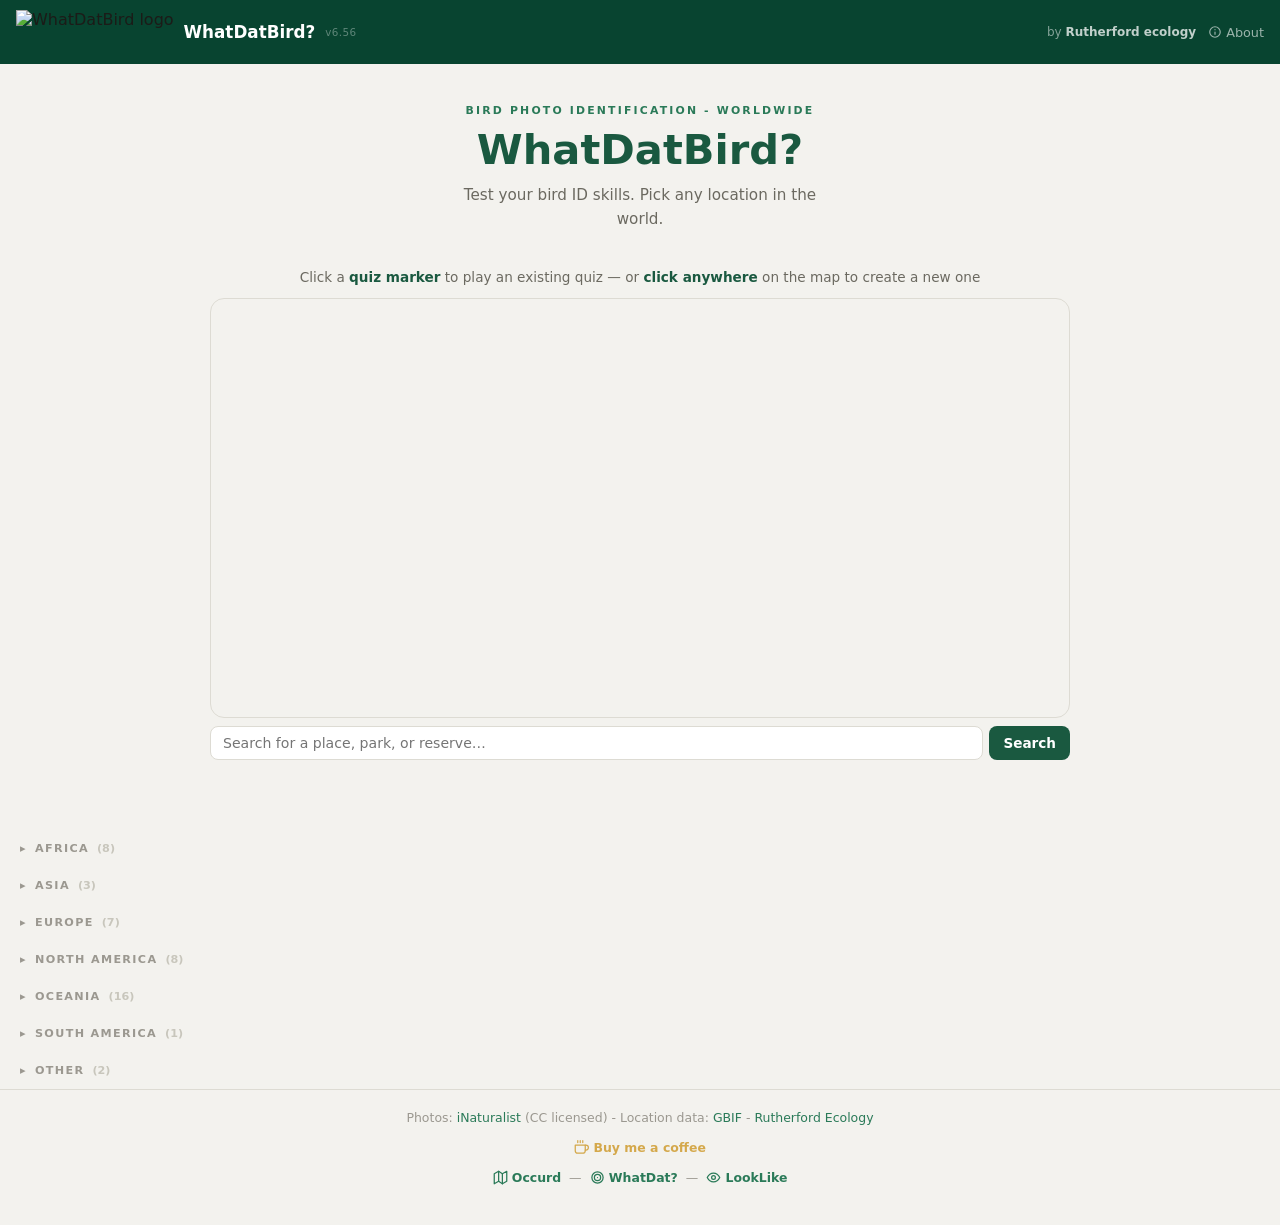
==== commit d498512c: "Roll out shared line-icon library to WhatDatBird production (v6.56) Promote the beta line-icon rollo" ====
--- a/beta/index.html
+++ b/beta/index.html
@@ -183,6 +183,10 @@
   <a href="https://www.rutherfordecology.co.nz/" target="_blank">Rutherford Ecology</a>
   <br><br>
   <a href="https://buymeacoffee.com/rutherfordecology" target="_blank" style="color:#d4a84b;font-weight:700;text-decoration:none;"><span data-icon="coffee" data-icon-size="15" style="vertical-align:-3px"></span> Buy me a coffee</a>
+  <br><br>
+  <a href="https://occurd.rutherfordecology.co.nz/" target="_blank" style="color:#2a7a58;font-weight:700;text-decoration:none;"><span data-icon="map" data-icon-size="15" style="vertical-align:-3px"></span> Occurd</a> &nbsp;&mdash;&nbsp;
+  <a href="https://occurd.rutherfordecology.co.nz/whatdat/" target="_blank" style="color:#2a7a58;font-weight:700;text-decoration:none;"><span data-icon="target" data-icon-size="15" style="vertical-align:-3px"></span> WhatDat?</a> &nbsp;&mdash;&nbsp;
+  <a href="https://occurd.rutherfordecology.co.nz/looklike/" target="_blank" style="color:#2a7a58;font-weight:700;text-decoration:none;"><span data-icon="eye" data-icon-size="15" style="vertical-align:-3px"></span> LookLike</a>
 </footer>
 
 <script>
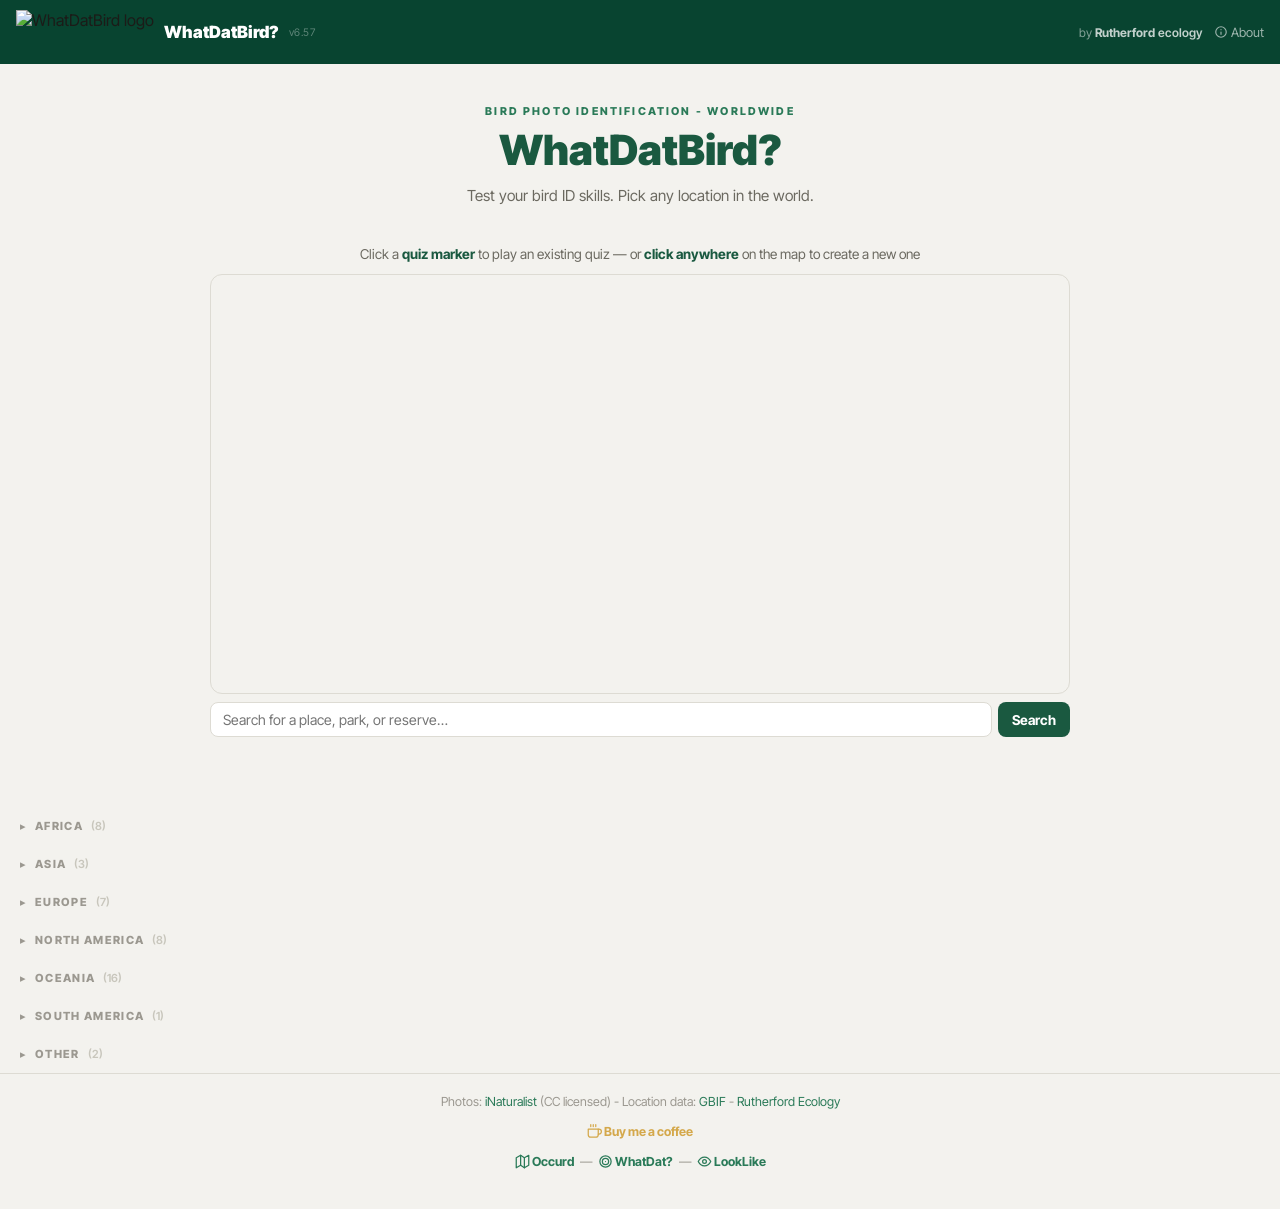
==== commit 1949cc3f: "beta: visual refresh — Inter Tight + radius tokens (v6.57) Roll out the Occurd v6.90 refresh to the " ====
--- a/beta/index.html
+++ b/beta/index.html
@@ -14,6 +14,9 @@
 <link rel="manifest" href="manifest.json">
 <meta name="theme-color" content="#084430">
 <link rel="apple-touch-icon" href="icon-192.png">
+<link rel="preconnect" href="https://fonts.googleapis.com">
+<link rel="preconnect" href="https://fonts.gstatic.com" crossorigin>
+<link rel="stylesheet" href="https://fonts.googleapis.com/css2?family=Inter+Tight:wght@300;400;500;600;700&display=swap">
 <script src="icons.js"></script>
 <script>if('serviceWorker' in navigator) navigator.serviceWorker.register('/WhatDatBird/sw.js');</script>
 <script async src="https://www.googletagmanager.com/gtag/js?id=G-HBJSECY37S"></script>
@@ -21,9 +24,10 @@
 <style>
   *, *::before, *::after { box-sizing: border-box; margin: 0; padding: 0; }
   svg[aria-hidden="true"] { vertical-align: middle; }
+  :root { --radius-sm: 4px; --radius: 8px; --radius-lg: 12px; --radius-pill: 999px; --font-sans: 'Inter Tight', system-ui, -apple-system, sans-serif; }
   html, body {
     min-height: 100vh; background: #f3f2ee;
-    font-family: system-ui, -apple-system, sans-serif; color: #1c1b18;
+    font-family: var(--font-sans); color: #1c1b18;
     overflow-x: hidden; max-width: 100%;
   }
 
@@ -65,7 +69,7 @@
     display: grid; grid-template-columns: repeat(auto-fill, minmax(240px, 1fr)); gap: 16px;
   }
   .place-card {
-    background: #fff; border: 1.5px solid #dddbd3; border-radius: 14px;
+    background: #fff; border: 1.5px solid #dddbd3; border-radius: var(--radius-lg);
     overflow: hidden; text-decoration: none; color: inherit;
     transition: all 0.2s; display: block; box-shadow: 0 2px 8px rgba(0,0,0,0.04);
   }
@@ -101,10 +105,10 @@
   .card-share { position: absolute; bottom: 12px; right: 12px; background: none; border: none; padding: 4px; cursor: pointer; color: #c8c6bc; line-height: 1; border-radius: 6px; transition: color 0.15s; }
   .card-share:hover { color: #2a7a58; }
   .card-share svg { display: block; width: 18px; height: 18px; }
-  .share-toast { position: fixed; bottom: 24px; left: 50%; transform: translateX(-50%); background: #1a5940; color: #fff; padding: 10px 20px; border-radius: 10px; font-size: 0.85rem; font-weight: 700; pointer-events: none; opacity: 0; transition: opacity 0.2s; z-index: 9999; }
+  .share-toast { position: fixed; bottom: 24px; left: 50%; transform: translateX(-50%); background: #1a5940; color: #fff; padding: 10px 20px; border-radius: var(--radius); font-size: 0.85rem; font-weight: 700; pointer-events: none; opacity: 0; transition: opacity 0.2s; z-index: 9999; }
   .card-count { font-size: 0.72rem; font-weight: 700; color: #2a7a58; }
   .card-audio-tag { font-size: 0.7rem; font-weight: 800; color: #8a1f1f; }
-  .tag { font-size: 0.6rem; font-weight: 800; letter-spacing: 0.06em; text-transform: uppercase; padding: 2px 8px; border-radius: 20px; }
+  .tag { font-size: 0.6rem; font-weight: 800; letter-spacing: 0.06em; text-transform: uppercase; padding: 2px 8px; border-radius: var(--radius-pill); }
   .tag-preset { background: #e8f4ef; color: #1a5940; border: 1.5px solid #6dba9a; }
   .tag-dynamic { background: #e8f0f7; color: #2c5f8a; border: 1.5px solid #7aaed4; }
   .place-card.dim { opacity: 0.5; pointer-events: none; }
@@ -124,15 +128,15 @@
   footer a:hover { text-decoration: underline; }
 
   .map-search-row { display:flex; gap:6px; margin-bottom:8px; }
-  .map-search-row input { flex:1; padding:8px 12px; border:1.5px solid #dddbd3; border-radius:8px; font-size:0.88rem; font-family:inherit; outline:none; }
+  .map-search-row input { flex:1; padding:8px 12px; border:1.5px solid #dddbd3; border-radius:var(--radius); font-size:0.88rem; font-family:inherit; outline:none; }
   .map-search-row input:focus { border-color:#1a5940; }
-  .map-search-row button { padding:8px 14px; background:#1a5940; color:#fff; border:none; border-radius:8px; font-size:0.85rem; font-weight:700; cursor:pointer; white-space:nowrap; font-family:inherit; }
+  .map-search-row button { padding:8px 14px; background:#1a5940; color:#fff; border:none; border-radius:var(--radius); font-size:0.85rem; font-weight:700; cursor:pointer; white-space:nowrap; font-family:inherit; }
   .map-search-row button:hover { background:#226b4d; }
-  #mainMap { height:420px; border-radius:14px; overflow:hidden; border:1.5px solid #dddbd3; }
+  #mainMap { height:420px; border-radius:var(--radius-lg); overflow:hidden; border:1.5px solid #dddbd3; }
   @media (max-width: 600px) { #mainMap { height:234px; } }
   .map-status { padding:8px 4px; font-size:0.85rem; color:#6b6960; min-height:38px; display:flex; align-items:center; }
   .map-status strong { color:#1a5940; }
-  .map-places { border:1.5px solid #dddbd3; border-radius:10px; overflow:hidden; }
+  .map-places { border:1.5px solid #dddbd3; border-radius:var(--radius); overflow:hidden; }
   .map-places:empty { display:none; }
   .map-place-item { padding:11px 18px; cursor:pointer; display:flex; align-items:center; justify-content:space-between; border-bottom:1px solid #f3f2ee; transition:background 0.1s; }
   .map-place-item:last-child { border-bottom:none; }
@@ -463,7 +467,7 @@
     const { q, c } = await p;
     if (!c) continue;
     const label = q.description || q.name.replace('WhatDatBird? - ', '');
-    const popup = `<div style="font-family:system-ui,-apple-system,sans-serif;text-align:center;min-width:130px"><strong style="color:#1a5940;display:block;margin-bottom:6px">${label}</strong><a href="${q.url}" style="color:#1a5940;font-weight:800;text-decoration:none">Play this quiz &#8594;</a></div>`;
+    const popup = `<div style="font-family:var(--font-sans);text-align:center;min-width:130px"><strong style="color:#1a5940;display:block;margin-bottom:6px">${label}</strong><a href="${q.url}" style="color:#1a5940;font-weight:800;text-decoration:none">Play this quiz &#8594;</a></div>`;
     for (const lngOffset of [-1440, -1080, -720, -360, 0, 360, 720, 1080, 1440]) {
       L.marker([c.lat, c.lng + lngOffset]).addTo(pickMap).bindPopup(popup);
     }
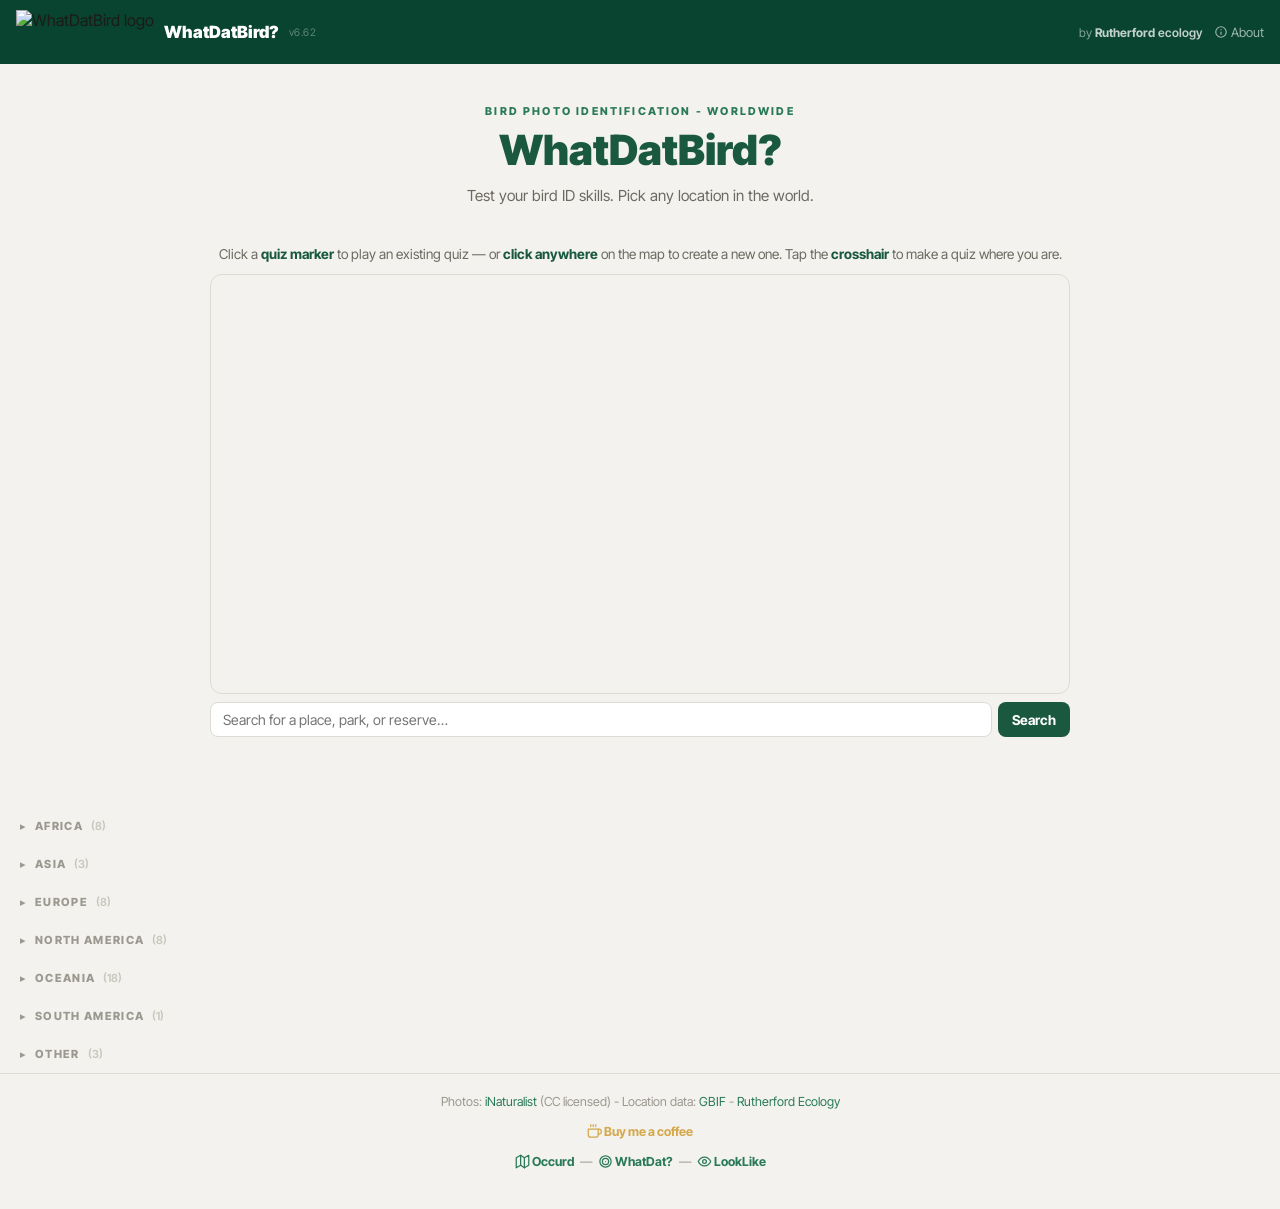
==== commit 2ad0ce18: "Add a "here I am" button to make a quiz where you are (v6.62) A crosshair control under the zoom but" ====
--- a/beta/index.html
+++ b/beta/index.html
@@ -144,6 +144,12 @@
   .map-place-name { font-size:0.9rem; font-weight:700; color:#1c1b18; }
   .map-place-type { font-size:0.72rem; color:#9b9890; margin-top:1px; }
   .map-place-go { font-size:0.75rem; font-weight:800; color:#2a7a58; white-space:nowrap; }
+
+  /* Geolocate control — "here I am on the map" button under the zoom controls */
+  .geo-locate-btn { display:flex !important; align-items:center; justify-content:center; color:#404040; }
+  .geo-locate-btn:hover { color:#1a5940; }
+  .geo-locate-btn.locating { color:#2a7de1; animation:geo-spin 0.9s linear infinite; }
+  @keyframes geo-spin { to { transform:rotate(360deg); } }
 </style>
 <link rel="stylesheet" href="https://unpkg.com/leaflet@1.9.4/dist/leaflet.css">
 <script src="https://unpkg.com/leaflet@1.9.4/dist/leaflet.js"></script>
@@ -169,7 +175,7 @@
 </div>
 
 <div class="map-section">
-  <p class="map-hint">Click a <strong>quiz marker</strong> to play an existing quiz — or <strong>click anywhere</strong> on the map to create a new one</p>
+  <p class="map-hint">Click a <strong>quiz marker</strong> to play an existing quiz — or <strong>click anywhere</strong> on the map to create a new one. Tap the <strong>crosshair</strong> to make a quiz where you are.</p>
   <div id="mainMap"></div>
   <div class="map-search-row" style="margin-top:8px;margin-bottom:0;">
     <input id="mapSearchInput" type="text" placeholder="Search for a place, park, or reserve…" onkeydown="if(event.key==='Enter')searchMapLocation()">
@@ -461,6 +467,65 @@
 }).addTo(pickMap);
 pickMap.on('click', onMapClick);
 
+// ── Geolocate control ─────────────────────────────────────────────────────
+// A crosshair button under the zoom controls that pans to the user's current
+// position and runs the same lookup as a map click, so you can build a quiz
+// wherever you happen to be standing.
+let _geoCircle = null;
+const GeoLocateControl = L.Control.extend({
+  options: { position: 'topleft' },
+  onAdd: function () {
+    const bar = L.DomUtil.create('div', 'leaflet-bar leaflet-control geo-locate-bar');
+    const btn = L.DomUtil.create('a', 'geo-locate-btn', bar);
+    btn.href = '#';
+    btn.role = 'button';
+    btn.title = 'Make a quiz where I am';
+    btn.setAttribute('aria-label', 'Make a quiz where I am');
+    btn.innerHTML = icon('crosshair', { size: 18 });
+    L.DomEvent.disableClickPropagation(bar);
+    L.DomEvent.on(btn, 'click', function (e) {
+      L.DomEvent.stop(e);
+      locateUser(btn);
+    });
+    return bar;
+  }
+});
+pickMap.addControl(new GeoLocateControl());
+
+function locateUser(btn) {
+  if (!navigator.geolocation) {
+    statusText.textContent = 'Geolocation is not supported by this browser.';
+    return;
+  }
+  btn.classList.add('locating');
+  statusText.textContent = 'Finding your location…';
+  navigator.geolocation.getCurrentPosition(
+    pos => {
+      btn.classList.remove('locating');
+      const lat = pos.coords.latitude, lng = pos.coords.longitude;
+      const acc = pos.coords.accuracy || 0;
+      if (_geoCircle) pickMap.removeLayer(_geoCircle);
+      _geoCircle = L.circle([lat, lng], {
+        radius: acc, color: '#2a7de1', weight: 1, fillColor: '#2a7de1', fillOpacity: 0.12
+      }).addTo(pickMap);
+      // Frame the accuracy circle when it's meaningful, otherwise a sensible zoom.
+      if (acc > 0) pickMap.fitBounds(_geoCircle.getBounds(), { maxZoom: 15, padding: [40, 40] });
+      else pickMap.setView([lat, lng], 13);
+      // Same flow as clicking the map: drop a pin and list nearby places to play.
+      onMapClick({ latlng: { lat, lng } }).then(() => {
+        if (pickMarker) pickMarker.bindTooltip('You are here', { direction: 'top' });
+      });
+    },
+    err => {
+      btn.classList.remove('locating');
+      statusText.textContent = err.code === 1
+        ? 'Location access was denied. Enable location permission for this site to use this button.'
+        : 'Could not determine your location — try again, or click the map instead.';
+    },
+    { enableHighAccuracy: true, timeout: 10000, maximumAge: 60000 }
+  );
+}
+
 async function addQuizMarkers(quizzes) {
   const coordPromises = quizzes.map(q => resolveQuizCoords(q).then(c => ({ q, c })));
   for (const p of coordPromises) {
